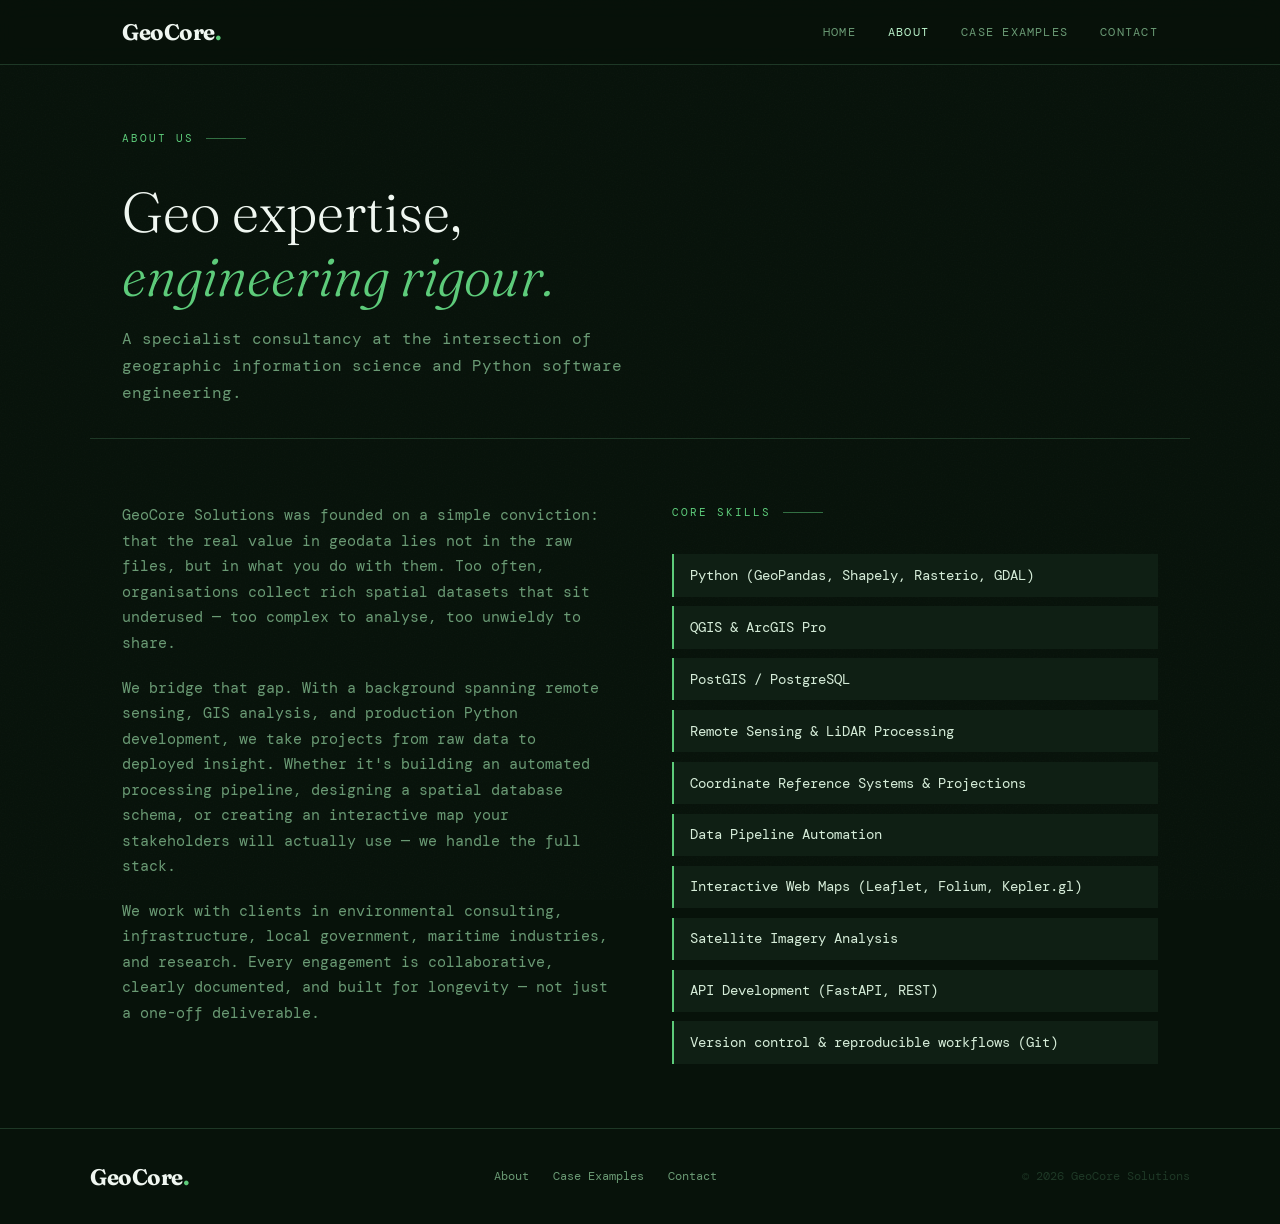
==== about.html @ a5994052 "Add files via upload" ====
<!DOCTYPE html>
<html lang="en">
<head>
  <meta charset="UTF-8" />
  <meta name="viewport" content="width=device-width, initial-scale=1.0"/>
  <title>About — GeoCore Solutions</title>
  <link rel="preconnect" href="https://fonts.googleapis.com">
  <link href="https://fonts.googleapis.com/css2?family=DM+Mono:wght@400;500&family=Fraunces:ital,opsz,wght@0,9..144,300;0,9..144,700;1,9..144,300&display=swap" rel="stylesheet">
  <link rel="stylesheet" href="style.css" />
</head>
<body>

  <header>
    <nav class="navbar">
      <a href="index.html" class="logo">GeoCore<span>.</span></a>
      <ul class="nav-links">
        <li><a href="index.html">Home</a></li>
        <li><a href="about.html" class="active">About</a></li>
        <li><a href="cases.html">Case Examples</a></li>
        <li><a href="contact.html">Contact</a></li>
      </ul>
    </nav>
  </header>

  <main>
    <div class="page-header">
      <div class="section-label">About Us</div>
      <h1>Geo expertise,<br><em>engineering rigour.</em></h1>
      <p>A specialist consultancy at the intersection of geographic information science and Python software engineering.</p>
    </div>

    <div class="page-content">
      <div class="about-grid">
        <div class="about-text">
          <p>GeoCore Solutions was founded on a simple conviction: that the real value in geodata lies not in the raw files, but in what you do with them. Too often, organisations collect rich spatial datasets that sit underused — too complex to analyse, too unwieldy to share.</p>
          <p>We bridge that gap. With a background spanning remote sensing, GIS analysis, and production Python development, we take projects from raw data to deployed insight. Whether it's building an automated processing pipeline, designing a spatial database schema, or creating an interactive map your stakeholders will actually use — we handle the full stack.</p>
          <p>We work with clients in environmental consulting, infrastructure, local government, maritime industries, and research. Every engagement is collaborative, clearly documented, and built for longevity — not just a one-off deliverable.</p>
        </div>

        <div class="about-skills">
          <div class="section-label">Core Skills</div>
          <ul class="skills-list">
            <li>Python (GeoPandas, Shapely, Rasterio, GDAL)</li>
            <li>QGIS &amp; ArcGIS Pro</li>
            <li>PostGIS / PostgreSQL</li>
            <li>Remote Sensing &amp; LiDAR Processing</li>
            <li>Coordinate Reference Systems &amp; Projections</li>
            <li>Data Pipeline Automation</li>
            <li>Interactive Web Maps (Leaflet, Folium, Kepler.gl)</li>
            <li>Satellite Imagery Analysis</li>
            <li>API Development (FastAPI, REST)</li>
            <li>Version control &amp; reproducible workflows (Git)</li>
          </ul>
        </div>
      </div>
    </div>
  </main>

  <footer>
    <div class="footer-inner">
      <span class="logo">GeoCore<span>.</span></span>
      <nav class="footer-nav">
        <a href="about.html">About</a>
        <a href="cases.html">Case Examples</a>
        <a href="contact.html">Contact</a>
      </nav>
      <span class="footer-copy">© 2026 GeoCore Solutions</span>
    </div>
  </footer>

</body>
</html>
---- style.css ----
/* ─── Reset & Base ─────────────────────────────────── */
*, *::before, *::after { box-sizing: border-box; margin: 0; padding: 0; }

:root {
  --bg:        #07120a;
  --surface:   #0f1f14;
  --border:    #1e3826;
  --text:      #d6edd9;
  --muted:     #6a9a74;
  --accent:    #b8f0c8;
  --accent2:   #5dcb7a;
  --white:     #f0f7f1;

  --font-display: 'Fraunces', Georgia, serif;
  --font-mono:    'DM Mono', 'Courier New', monospace;

  --max-w: 1100px;
  --nav-h: 64px;
}

html { scroll-behavior: smooth; }

body {
  background: var(--bg);
  color: var(--text);
  font-family: var(--font-mono);
  font-size: 15px;
  line-height: 1.7;
  min-height: 100vh;
  display: flex;
  flex-direction: column;
}

/* ─── Noise texture overlay ────────────────────────── */
body::before {
  content: '';
  position: fixed;
  inset: 0;
  background-image: url("data:image/svg+xml,%3Csvg xmlns='http://www.w3.org/2000/svg' width='200' height='200'%3E%3Cfilter id='n'%3E%3CfeTurbulence type='fractalNoise' baseFrequency='0.75' numOctaves='4' stitchTiles='stitch'/%3E%3C/filter%3E%3Crect width='200' height='200' filter='url(%23n)' opacity='0.04'/%3E%3C/svg%3E");
  pointer-events: none;
  z-index: 0;
  opacity: 0.6;
}

main { flex: 1; position: relative; z-index: 1; }

/* ─── Typography ───────────────────────────────────── */
h1, h2, h3 { font-family: var(--font-display); font-weight: 300; line-height: 1.15; }
h1 { font-size: clamp(2.6rem, 6vw, 4.8rem); color: var(--white); }
h2 { font-size: clamp(1.8rem, 3.5vw, 2.8rem); color: var(--white); }
h3 { font-size: 1.25rem; color: var(--accent); margin-bottom: 0.5rem; }
em { font-style: italic; color: var(--accent2); }
p  { color: var(--muted); max-width: 60ch; }
a  { color: var(--accent2); text-decoration: none; transition: color 0.2s; }
a:hover { color: var(--accent); }

/* ─── Section label ────────────────────────────────── */
.section-label {
  font-size: 0.7rem;
  letter-spacing: 0.18em;
  text-transform: uppercase;
  color: var(--accent2);
  margin-bottom: 2rem;
  display: flex;
  align-items: center;
  gap: 0.75rem;
}
.section-label::after {
  content: '';
  display: block;
  width: 40px;
  height: 1px;
  background: var(--accent2);
  opacity: 0.5;
}

/* ─── Navbar ───────────────────────────────────────── */
header {
  position: sticky;
  top: 0;
  z-index: 100;
  border-bottom: 1px solid var(--border);
  background: rgba(7, 18, 10, 0.88);
  backdrop-filter: blur(12px);
  -webkit-backdrop-filter: blur(12px);
}

.navbar {
  max-width: var(--max-w);
  margin: 0 auto;
  padding: 0 2rem;
  height: var(--nav-h);
  display: flex;
  align-items: center;
  justify-content: space-between;
}

.logo {
  font-family: var(--font-display);
  font-size: 1.4rem;
  font-weight: 700;
  color: var(--white);
  letter-spacing: -0.02em;
}
.logo span { color: var(--accent2); }

.nav-links {
  list-style: none;
  display: flex;
  gap: 2rem;
}
.nav-links a {
  font-size: 0.78rem;
  letter-spacing: 0.1em;
  text-transform: uppercase;
  color: var(--muted);
  transition: color 0.2s;
}
.nav-links a:hover,
.nav-links a.active { color: var(--accent); }

/* ─── Buttons ──────────────────────────────────────── */
.btn-primary {
  display: inline-block;
  padding: 0.7rem 1.6rem;
  background: var(--accent2);
  color: #07120a;
  font-family: var(--font-mono);
  font-size: 0.8rem;
  letter-spacing: 0.08em;
  font-weight: 500;
  border-radius: 2px;
  transition: background 0.2s, transform 0.15s;
}
.btn-primary:hover { background: var(--accent); color: #07120a; transform: translateY(-1px); }

.btn-ghost {
  display: inline-block;
  padding: 0.7rem 1.6rem;
  border: 1px solid var(--border);
  color: var(--muted);
  font-family: var(--font-mono);
  font-size: 0.8rem;
  letter-spacing: 0.08em;
  border-radius: 2px;
  transition: border-color 0.2s, color 0.2s;
}
.btn-ghost:hover { border-color: var(--accent2); color: var(--accent); }

/* ─── Hero ─────────────────────────────────────────── */
.hero {
  max-width: var(--max-w);
  margin: 0 auto;
  padding: 5rem 2rem 4rem;
  display: grid;
  grid-template-columns: 1fr 380px;
  gap: 3rem;
  align-items: center;
  min-height: calc(90vh - var(--nav-h));
}

.hero-label {
  font-size: 0.7rem;
  letter-spacing: 0.18em;
  text-transform: uppercase;
  color: var(--accent2);
  margin-bottom: 1.5rem;
}

.hero-title { margin-bottom: 1.5rem; }

.hero-sub {
  font-size: 1rem;
  line-height: 1.8;
  margin-bottom: 2.5rem;
  max-width: 44ch;
}

.hero-cta { display: flex; gap: 1rem; flex-wrap: wrap; }

.hero-visual {
  animation: float 6s ease-in-out infinite;
  opacity: 0.85;
}
.hero-visual svg { width: 100%; height: auto; }

@keyframes float {
  0%, 100% { transform: translateY(0); }
  50%       { transform: translateY(-12px); }
}

/* ─── Services ─────────────────────────────────────── */
.services {
  max-width: var(--max-w);
  margin: 0 auto;
  padding: 5rem 2rem;
  border-top: 1px solid var(--border);
}

.services-grid {
  display: grid;
  grid-template-columns: repeat(auto-fit, minmax(220px, 1fr));
  gap: 1.5px;
  background: var(--border);
  border: 1px solid var(--border);
}

.service-card {
  background: var(--surface);
  padding: 2rem;
  transition: background 0.2s;
}
.service-card:hover { background: #122019; }

.service-icon {
  font-size: 1.6rem;
  color: var(--accent2);
  margin-bottom: 1rem;
  display: block;
}

.service-card p { font-size: 0.88rem; color: var(--muted); max-width: none; }

/* ─── CTA Strip ────────────────────────────────────── */
.cta-strip {
  border-top: 1px solid var(--border);
  border-bottom: 1px solid var(--border);
  background: var(--surface);
  padding: 3rem 2rem;
  display: flex;
  align-items: center;
  justify-content: center;
  gap: 2.5rem;
  flex-wrap: wrap;
}

.cta-strip p {
  font-family: var(--font-display);
  font-size: 1.5rem;
  color: var(--white);
  max-width: none;
}

/* ─── Page Header (inner pages) ────────────────────── */
.page-header {
  max-width: var(--max-w);
  margin: 0 auto;
  padding: 4rem 2rem 2rem;
  border-bottom: 1px solid var(--border);
}
.page-header h1 { font-size: clamp(2rem, 5vw, 3.5rem); margin-bottom: 1rem; }
.page-header p  { font-size: 1rem; max-width: 52ch; }

/* ─── Page Content ─────────────────────────────────── */
.page-content {
  max-width: var(--max-w);
  margin: 0 auto;
  padding: 4rem 2rem;
}

/* ─── About page ───────────────────────────────────── */
.about-grid {
  display: grid;
  grid-template-columns: 1fr 1fr;
  gap: 4rem;
  align-items: start;
}

.about-grid p { margin-bottom: 1.2rem; }

.skills-list {
  list-style: none;
  display: flex;
  flex-direction: column;
  gap: 0.6rem;
}
.skills-list li {
  font-size: 0.85rem;
  padding: 0.6rem 1rem;
  background: var(--surface);
  border-left: 2px solid var(--accent2);
  color: var(--text);
}

/* ─── Cases page ───────────────────────────────────── */
.cases-grid {
  display: flex;
  flex-direction: column;
  gap: 2px;
  background: var(--border);
  border: 1px solid var(--border);
}

.case-card {
  background: var(--surface);
  padding: 2.5rem;
  display: grid;
  grid-template-columns: 80px 1fr;
  gap: 2rem;
  align-items: start;
  transition: background 0.2s;
}
.case-card:hover { background: #122019; }

.case-number {
  font-family: var(--font-display);
  font-size: 3rem;
  color: var(--border);
  line-height: 1;
  font-weight: 700;
  user-select: none;
}

.case-card h3 { font-size: 1.1rem; margin-bottom: 0.4rem; }
.case-card .tags { display: flex; gap: 0.5rem; flex-wrap: wrap; margin-top: 1rem; }
.tag {
  font-size: 0.68rem;
  letter-spacing: 0.1em;
  text-transform: uppercase;
  padding: 0.2rem 0.6rem;
  border: 1px solid var(--border);
  color: var(--muted);
  border-radius: 2px;
}

/* ─── Contact page ─────────────────────────────────── */
.contact-grid {
  display: grid;
  grid-template-columns: 1fr 1fr;
  gap: 4rem;
  align-items: start;
}

.contact-info p { margin-bottom: 2rem; }
.contact-detail {
  margin-bottom: 1rem;
  display: flex;
  flex-direction: column;
  gap: 0.2rem;
}
.contact-detail .label {
  font-size: 0.68rem;
  letter-spacing: 0.15em;
  text-transform: uppercase;
  color: var(--accent2);
}
.contact-detail .value { color: var(--text); }

.contact-form { display: flex; flex-direction: column; gap: 1.2rem; }

.form-group { display: flex; flex-direction: column; gap: 0.4rem; }
.form-group label {
  font-size: 0.7rem;
  letter-spacing: 0.12em;
  text-transform: uppercase;
  color: var(--muted);
}
.form-group input,
.form-group textarea {
  background: var(--surface);
  border: 1px solid var(--border);
  color: var(--text);
  font-family: var(--font-mono);
  font-size: 0.9rem;
  padding: 0.75rem 1rem;
  border-radius: 2px;
  outline: none;
  transition: border-color 0.2s;
  resize: vertical;
}
.form-group input:focus,
.form-group textarea:focus { border-color: var(--accent2); }
.form-group textarea { min-height: 140px; }

/* ─── Footer ───────────────────────────────────────── */
footer {
  border-top: 1px solid var(--border);
  padding: 1.8rem 2rem;
  position: relative;
  z-index: 1;
}
.footer-inner {
  max-width: var(--max-w);
  margin: 0 auto;
  display: flex;
  align-items: center;
  justify-content: space-between;
  flex-wrap: wrap;
  gap: 1rem;
}
.footer-nav { display: flex; gap: 1.5rem; }
.footer-nav a { font-size: 0.78rem; color: var(--muted); }
.footer-nav a:hover { color: var(--accent); }
.footer-copy { font-size: 0.75rem; color: var(--border); }

/* ─── Animations ───────────────────────────────────── */
@keyframes fadeUp {
  from { opacity: 0; transform: translateY(20px); }
  to   { opacity: 1; transform: translateY(0); }
}

.hero-grid > * {
  animation: fadeUp 0.6s ease both;
}
.hero-label { animation-delay: 0.05s; }
.hero-title  { animation-delay: 0.15s; }
.hero-sub    { animation-delay: 0.25s; }
.hero-cta    { animation-delay: 0.35s; }

/* ─── Responsive ───────────────────────────────────── */
@media (max-width: 768px) {
  .hero {
    grid-template-columns: 1fr;
    padding-top: 3rem;
    min-height: auto;
  }
  .hero-visual { display: none; }
  .about-grid,
  .contact-grid { grid-template-columns: 1fr; gap: 2.5rem; }
  .case-card { grid-template-columns: 1fr; }
  .case-number { font-size: 2rem; }
  .nav-links { gap: 1.2rem; }
}
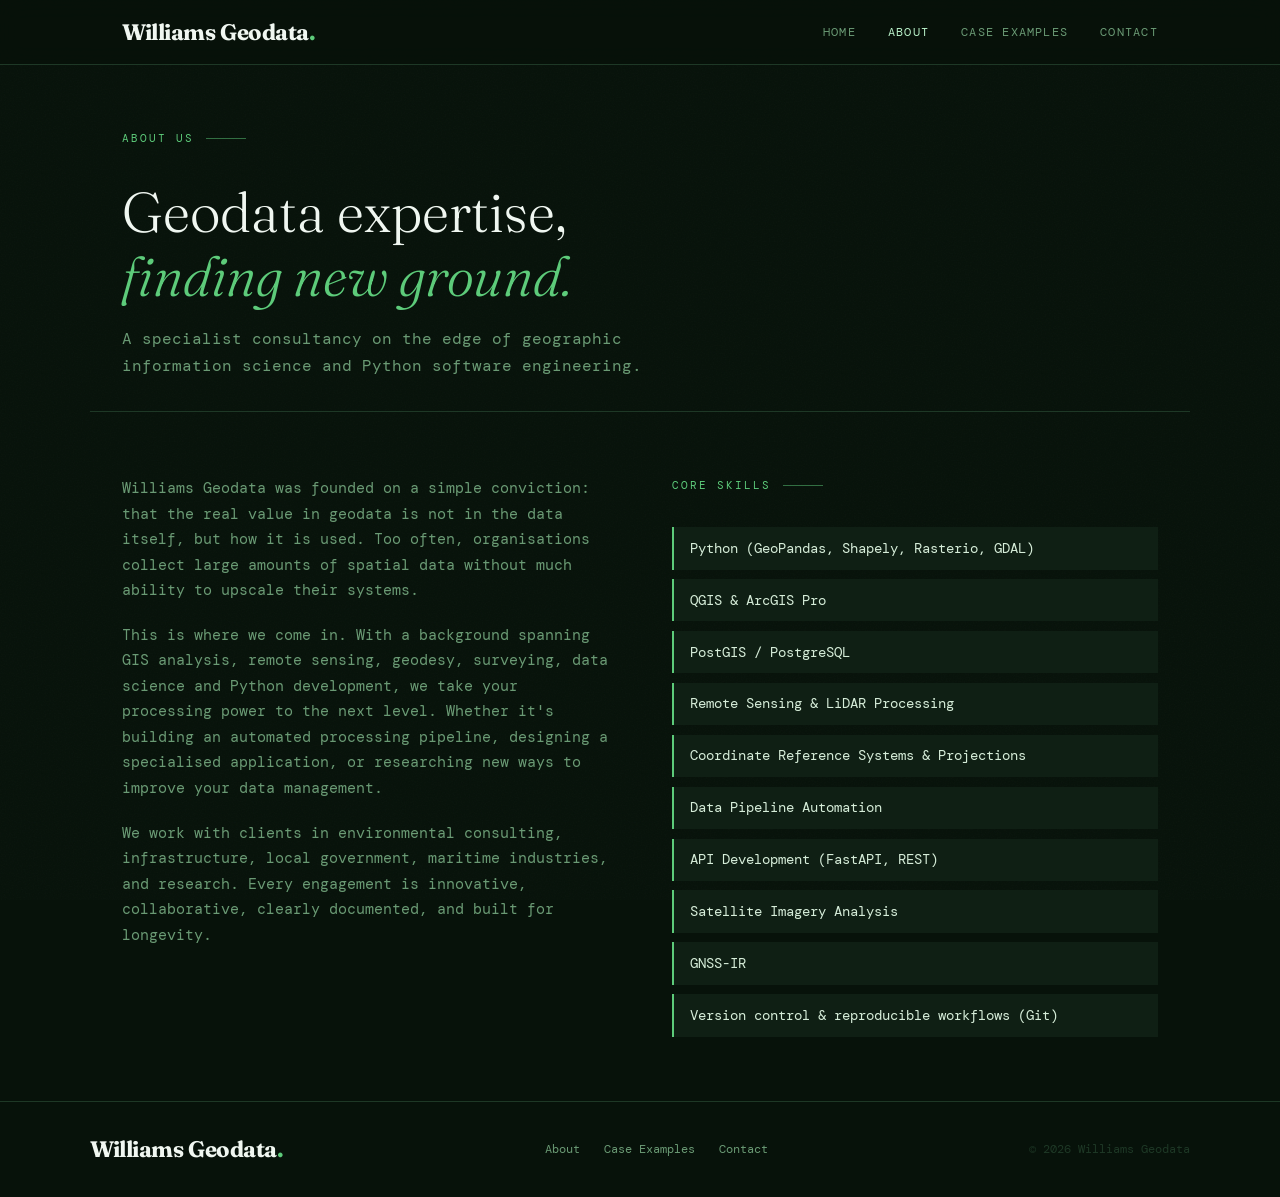
==== commit 4f918685: "Add files via upload" ====
--- a/about.html
+++ b/about.html
@@ -3,7 +3,7 @@
 <head>
   <meta charset="UTF-8" />
   <meta name="viewport" content="width=device-width, initial-scale=1.0"/>
-  <title>About — GeoCore Solutions</title>
+  <title>About — Williams Geodata</title>
   <link rel="preconnect" href="https://fonts.googleapis.com">
   <link href="https://fonts.googleapis.com/css2?family=DM+Mono:wght@400;500&family=Fraunces:ital,opsz,wght@0,9..144,300;0,9..144,700;1,9..144,300&display=swap" rel="stylesheet">
   <link rel="stylesheet" href="style.css" />
@@ -12,7 +12,7 @@
 
   <header>
     <nav class="navbar">
-      <a href="index.html" class="logo">GeoCore<span>.</span></a>
+      <a href="index.html" class="logo">Williams Geodata<span>.</span></a>
       <ul class="nav-links">
         <li><a href="index.html">Home</a></li>
         <li><a href="about.html" class="active">About</a></li>
@@ -25,16 +25,16 @@
   <main>
     <div class="page-header">
       <div class="section-label">About Us</div>
-      <h1>Geo expertise,<br><em>engineering rigour.</em></h1>
-      <p>A specialist consultancy at the intersection of geographic information science and Python software engineering.</p>
+      <h1>Geodata expertise,<br><em>finding new ground.</em></h1>
+      <p>A specialist consultancy on the edge of geographic information science and Python software engineering.</p>
     </div>
 
     <div class="page-content">
       <div class="about-grid">
         <div class="about-text">
-          <p>GeoCore Solutions was founded on a simple conviction: that the real value in geodata lies not in the raw files, but in what you do with them. Too often, organisations collect rich spatial datasets that sit underused — too complex to analyse, too unwieldy to share.</p>
-          <p>We bridge that gap. With a background spanning remote sensing, GIS analysis, and production Python development, we take projects from raw data to deployed insight. Whether it's building an automated processing pipeline, designing a spatial database schema, or creating an interactive map your stakeholders will actually use — we handle the full stack.</p>
-          <p>We work with clients in environmental consulting, infrastructure, local government, maritime industries, and research. Every engagement is collaborative, clearly documented, and built for longevity — not just a one-off deliverable.</p>
+          <p>Williams Geodata was founded on a simple conviction: that the real value in geodata is not in the data itself, but how it is used. Too often, organisations collect large amounts of spatial data without much ability to upscale their systems.</p>
+          <p>This is where we come in. With a background spanning GIS analysis, remote sensing, geodesy, surveying, data science and Python development, we take your processing power to the next level. Whether it's building an automated processing pipeline, designing a specialised application, or researching new ways to improve your data management.</p>
+          <p>We work with clients in environmental consulting, infrastructure, local government, maritime industries, and research. Every engagement is innovative, collaborative, clearly documented, and built for longevity.</p>
         </div>
 
         <div class="about-skills">
@@ -46,9 +46,9 @@
             <li>Remote Sensing &amp; LiDAR Processing</li>
             <li>Coordinate Reference Systems &amp; Projections</li>
             <li>Data Pipeline Automation</li>
-            <li>Interactive Web Maps (Leaflet, Folium, Kepler.gl)</li>
+            <li>API Development (FastAPI, REST)</li>
             <li>Satellite Imagery Analysis</li>
-            <li>API Development (FastAPI, REST)</li>
+            <li>GNSS-IR</li>
             <li>Version control &amp; reproducible workflows (Git)</li>
           </ul>
         </div>
@@ -58,13 +58,13 @@
 
   <footer>
     <div class="footer-inner">
-      <span class="logo">GeoCore<span>.</span></span>
+      <span class="logo">Williams Geodata<span>.</span></span>
       <nav class="footer-nav">
         <a href="about.html">About</a>
         <a href="cases.html">Case Examples</a>
         <a href="contact.html">Contact</a>
       </nav>
-      <span class="footer-copy">© 2026 GeoCore Solutions</span>
+      <span class="footer-copy">© 2026 Williams Geodata</span>
     </div>
   </footer>
 
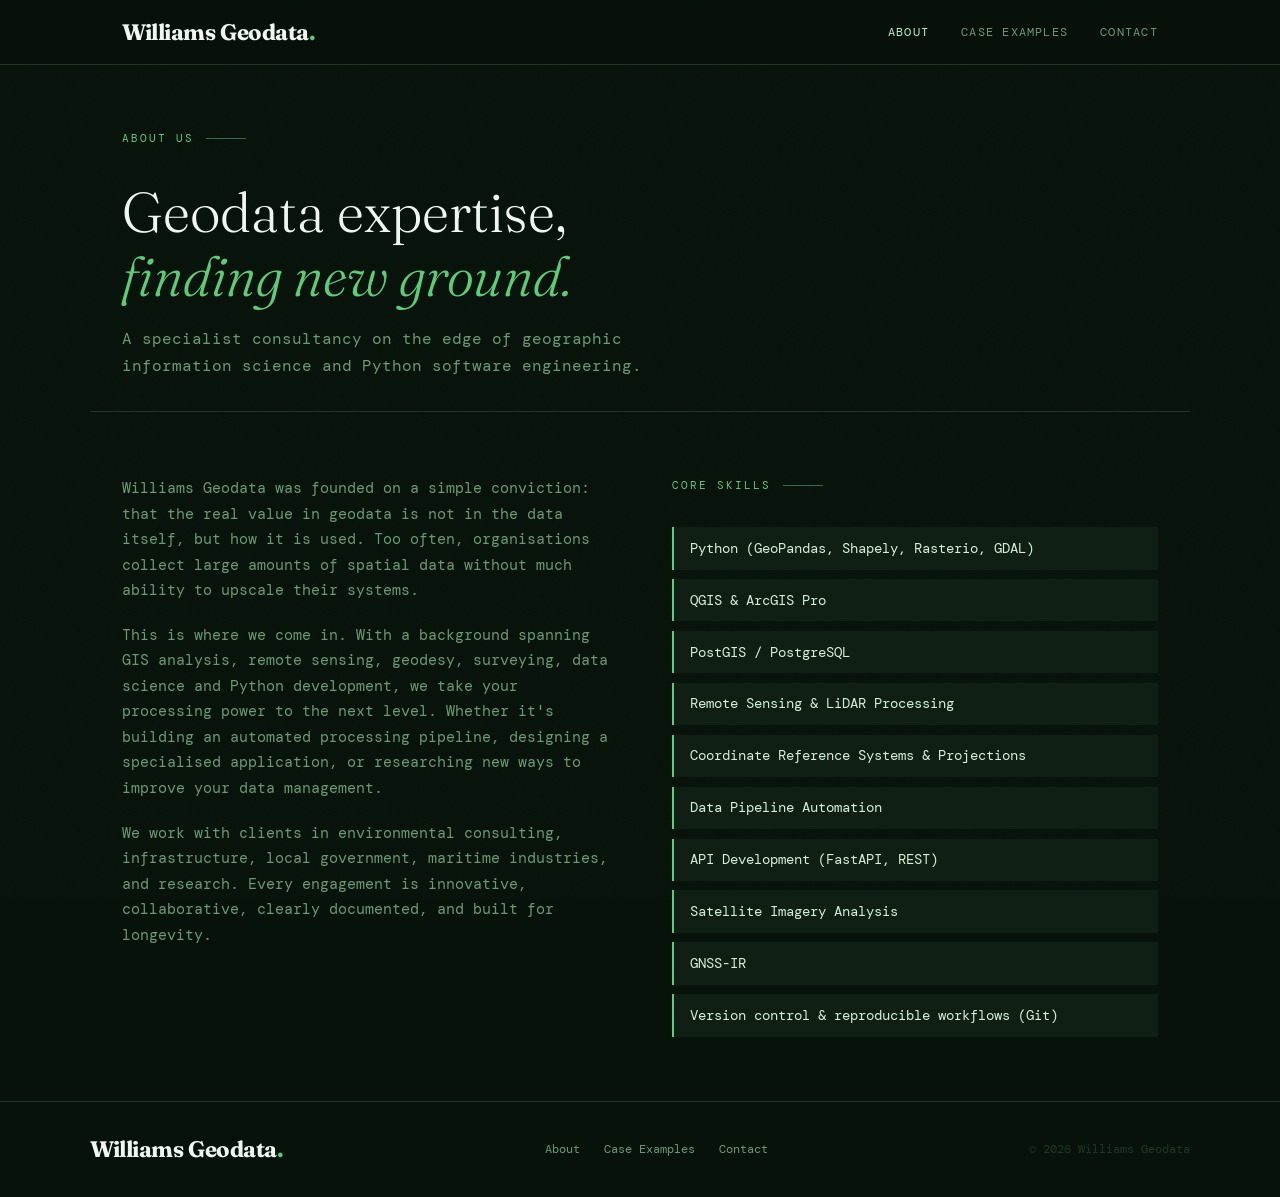
==== commit 2c9798fd: "Update about.html" ====
--- a/about.html
+++ b/about.html
@@ -14,7 +14,6 @@
     <nav class="navbar">
       <a href="index.html" class="logo">Williams Geodata<span>.</span></a>
       <ul class="nav-links">
-        <li><a href="index.html">Home</a></li>
         <li><a href="about.html" class="active">About</a></li>
         <li><a href="cases.html">Case Examples</a></li>
         <li><a href="contact.html">Contact</a></li>
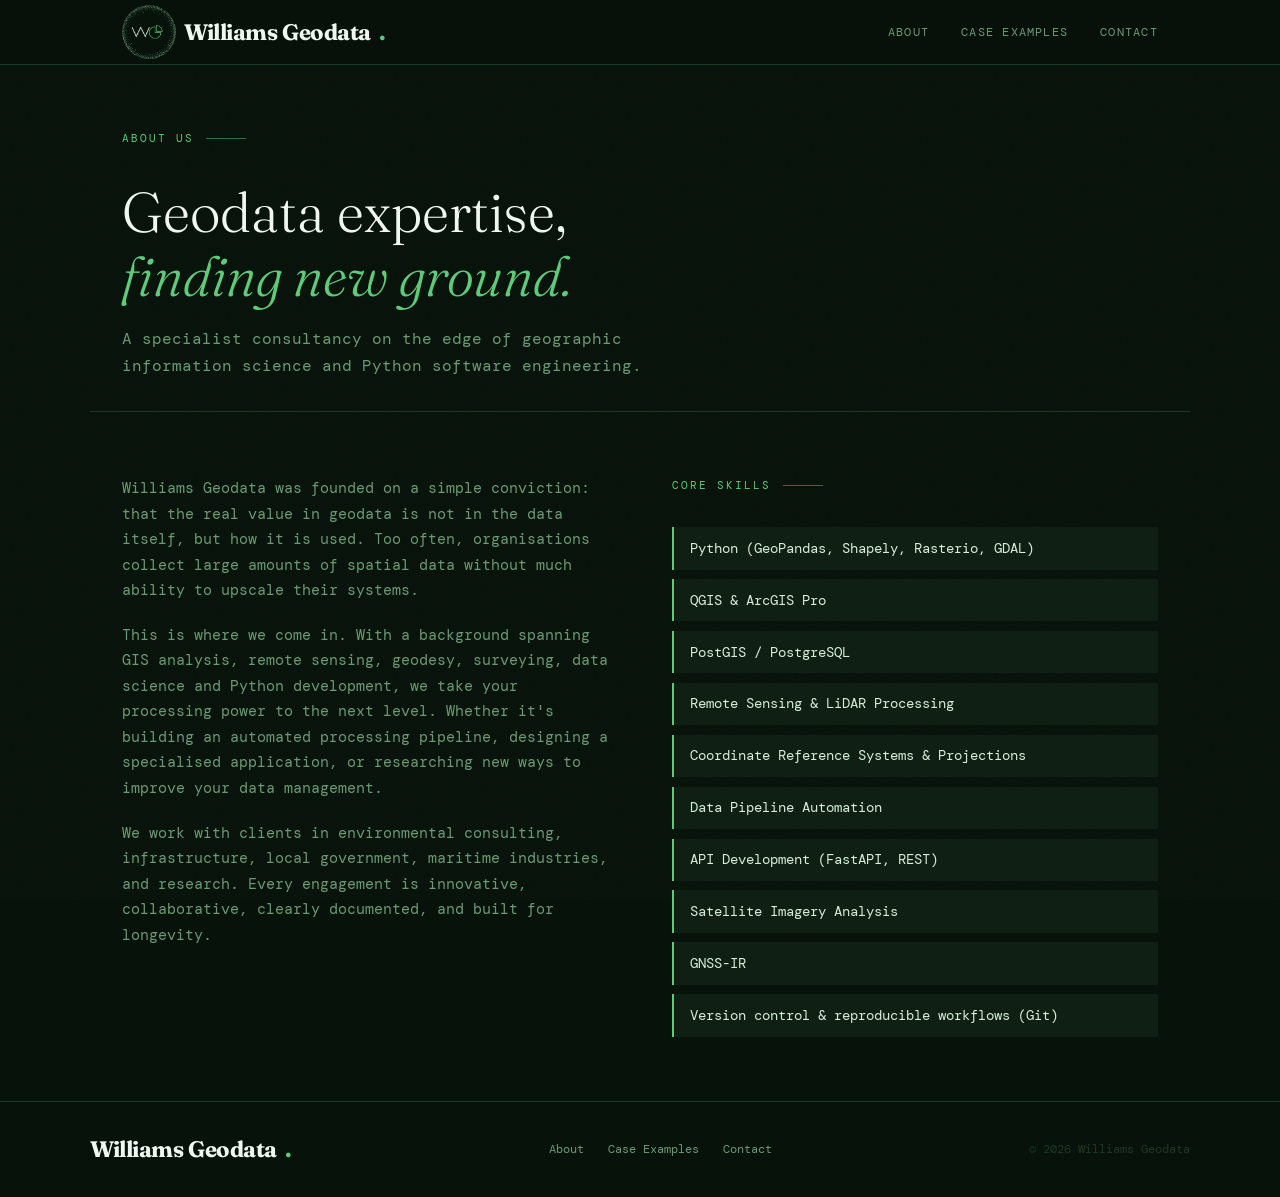
==== commit 4be1b0ed: "Add files via upload" ====
--- a/about.html
+++ b/about.html
@@ -12,9 +12,11 @@
 
   <header>
     <nav class="navbar">
-      <a href="index.html" class="logo">Williams Geodata<span>.</span></a>
+      <a href="index.html" class="logo">
+        <img src="logo.png" alt="Williams Geodata logo">Williams Geodata<span>.</span>
+      </a>
       <ul class="nav-links">
-        <li><a href="about.html" class="active">About</a></li>
+        <li><a href="about.html">About</a></li>
         <li><a href="cases.html">Case Examples</a></li>
         <li><a href="contact.html">Contact</a></li>
       </ul>
--- a/style.css
+++ b/style.css
@@ -96,13 +96,19 @@
 }
 
 .logo {
+  display: flex;
+  align-items: center;
+  gap: 0.5rem; /* space between image and text */
+  color: var(--white); /* keep your original color */
   font-family: var(--font-display);
   font-size: 1.4rem;
   font-weight: 700;
-  color: var(--white);
   letter-spacing: -0.02em;
 }
 .logo span { color: var(--accent2); }
+.logo img {
+  height: calc(var(--nav-h) - 10px);
+}
 
 .nav-links {
   list-style: none;
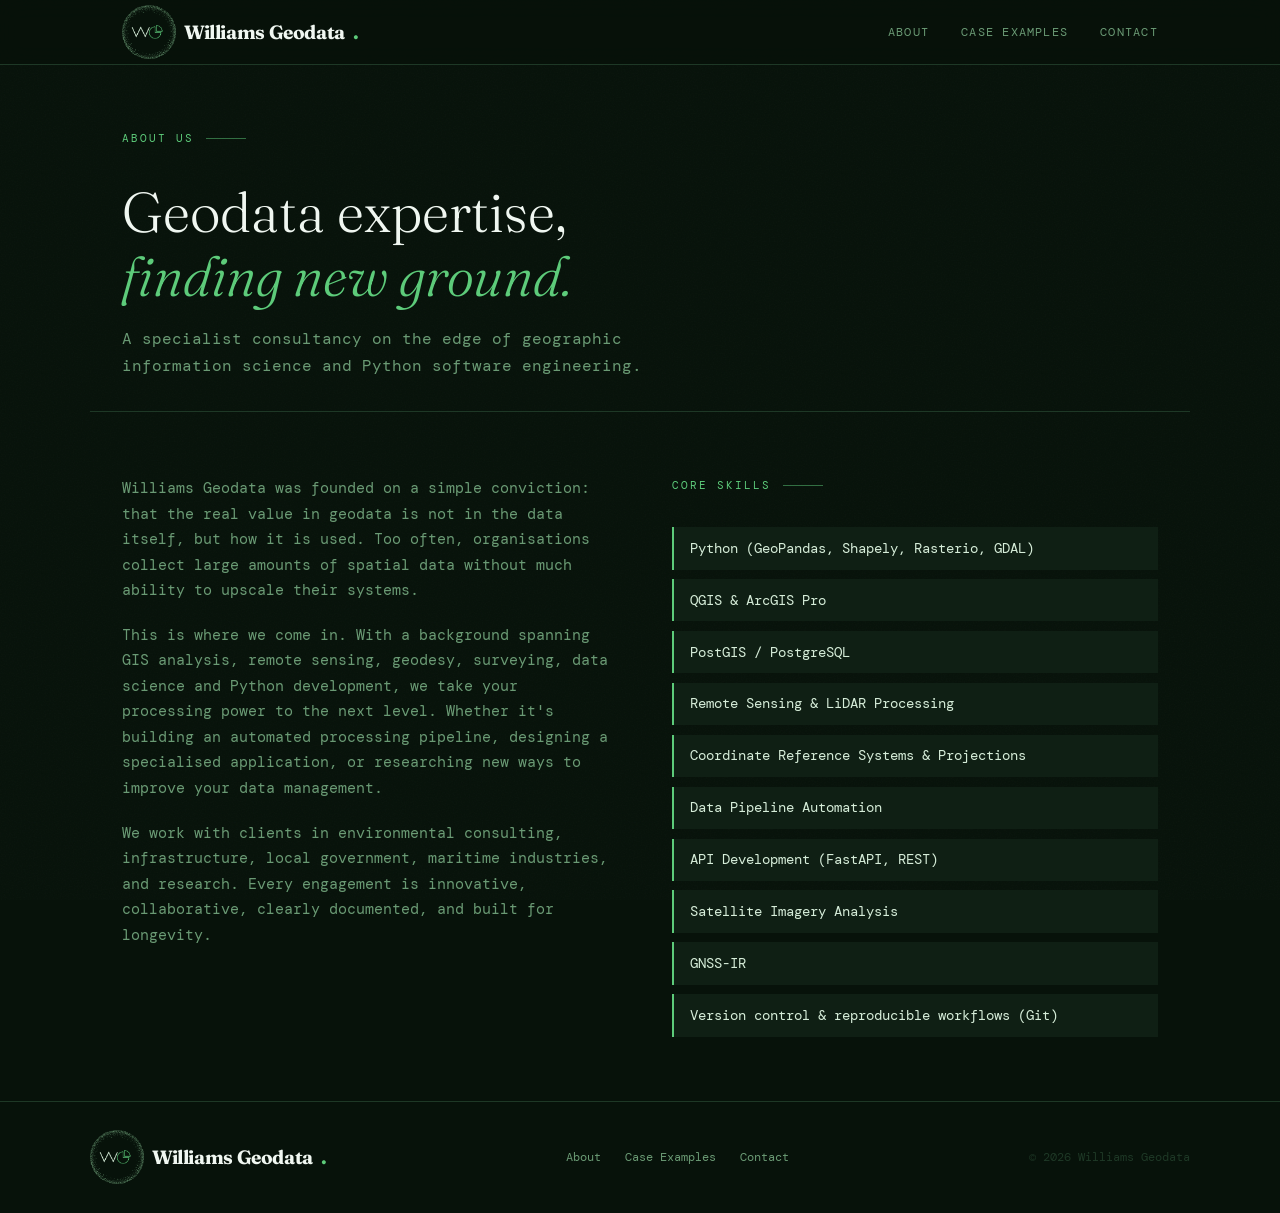
==== commit c1079cc4: "Update about.html" ====
--- a/about.html
+++ b/about.html
@@ -59,7 +59,9 @@
 
   <footer>
     <div class="footer-inner">
-      <span class="logo">Williams Geodata<span>.</span></span>
+      <a href="index.html" class="logo">
+        <img src="logo.png" alt="Williams Geodata logo">Williams Geodata<span>.</span>
+      </a>
       <nav class="footer-nav">
         <a href="about.html">About</a>
         <a href="cases.html">Case Examples</a>
--- a/style.css
+++ b/style.css
@@ -101,14 +101,17 @@
   gap: 0.5rem; /* space between image and text */
   color: var(--white); /* keep your original color */
   font-family: var(--font-display);
-  font-size: 1.4rem;
+  font-size: 1.2rem;
   font-weight: 700;
   letter-spacing: -0.02em;
 }
 .logo span { color: var(--accent2); }
 .logo img {
-  height: calc(var(--nav-h) - 10px);
-}
+  height: clamp(48px, 6vw, calc(var(--nav-h) - 10px));
+  width: auto;
+  display: block;
+}
+
 
 .nav-links {
   list-style: none;
